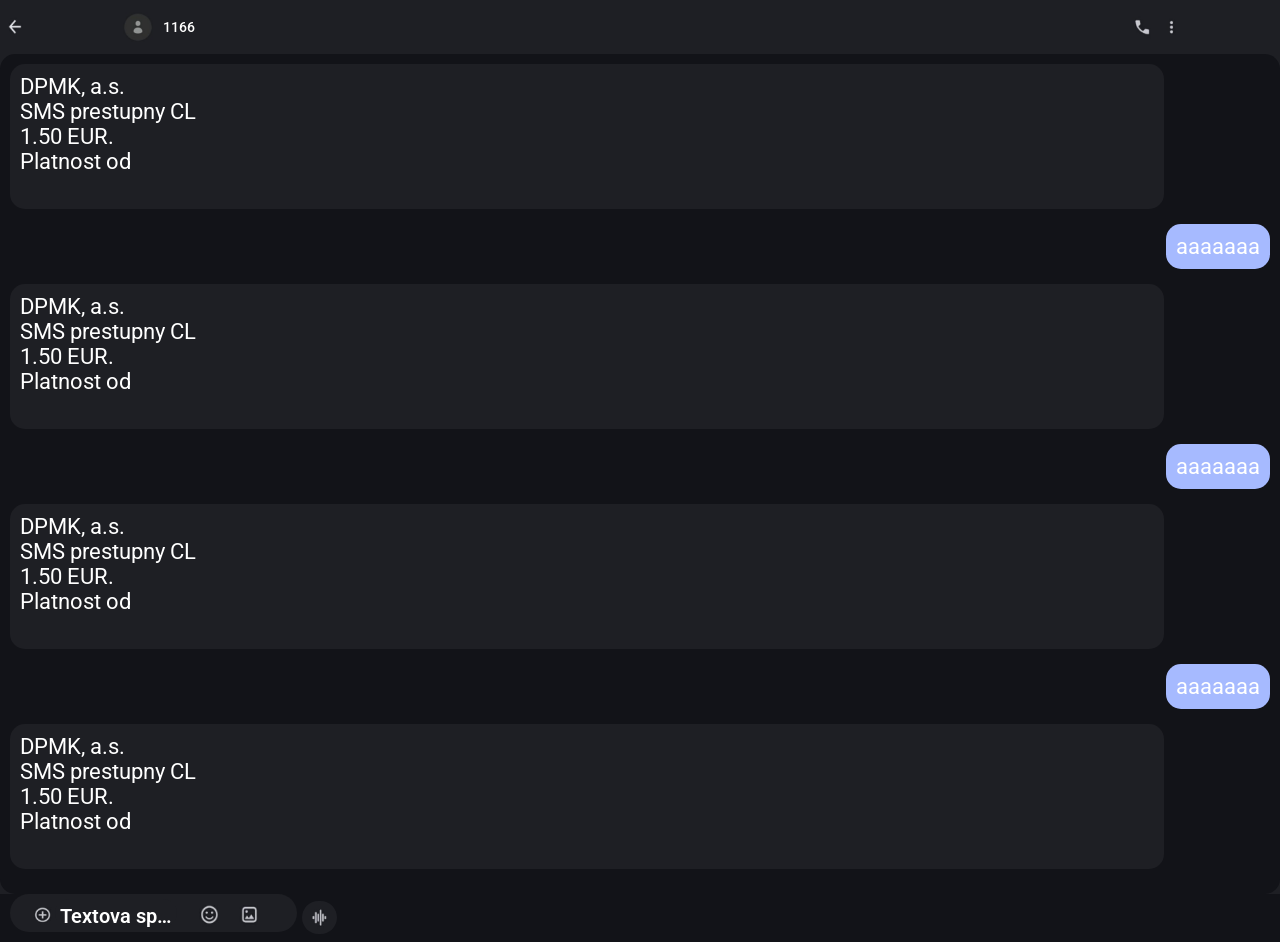
==== message.html @ cf27b964 "Add files via upload" ====
<!DOCTYPE html>
<html>
<head>
	<meta charset="utf-8">
	<meta name="viewport" content="width=device-width, initial-scale=1">
	<title>Message-chat</title>
		<link rel="stylesheet" type="text/css" href="style.css">
	<link rel="preconnect" href="https://fonts.googleapis.com">
	<link rel="preconnect" href="https://fonts.gstatic.com" crossorigin>
	<link href="https://fonts.googleapis.com/css2?family=Oswald:wght@200..700&family=Roboto:ital,wght@0,100;0,300;0,400;0,500;0,700;0,900;1,100;1,300;1,400;1,500;1,700;1,900&display=swap" rel="stylesheet">
	<style>
		.round {
			border-radius: 15px;
		}
	</style>
</head>
<body style="
background-color: #1e1f24;
">

<!-- #1e1f24 message color -->
<!-- #121318; bg color -->
<!-- #a6baff active message color-->


<header class="header-messageRoom">

	<div class="back-icon">
		<a href="index.html">
			<img src="images/arrow-back-icon.png">
		</a>
	</div>

	<div class="contact-img-name">
		<img src="images/contact-icon-dark.png">
		<h2>1166</h2>
	</div>

	<div class="call-settings-icon">
		<img src="images/call-icon.png">
		<img src="images/settings-icon.png">
	</div>
</header>

<div class="body-chat round">
	<div class="body-chat-inner">

		<div class="message-last round">
			<h2>
				DPMK, a.s.<br>
				SMS prestupny CL<br>
				1.50 EUR.<br>
				Platnost od<br>
				<span><!-- yesterday date dd/mm/yy --></span>
				<span><!-- time --></span>

				<span><!-- yesterday date dd/mm/yy --></span>
				<span><!-- time + one hour --></span><br>
				<span><!-- random string letter and num --></span>
			</h2>
		</div>

		<div class="time-active">
			<p><!-- time --></p>
		</div>

		<div class="message-active round">
			<div>
				<h2>
					aaaaaaa
					<!-- custom text -->
				</h2>
			</div>
		</div>

		<div class="message-response round">
			<h2>
				DPMK, a.s.<br>
				SMS prestupny CL<br>
				1.50 EUR.<br>
				Platnost od<br>
				<span><!-- today date dd/mm/yy --></span>
				<span><!-- time --></span>

				<span><!-- today date dd/mm/yy --></span>
				<span><!-- time + one hour --></span><br>
				<span><!-- random string letter and num --></span>
			</h2>
		</div>

		<div class="message-active round">
			<div>
				<h2>
					aaaaaaa
					<!-- custom text -->
				</h2>
			</div>
		</div>


		<div class="message-last round">
			<h2>
				DPMK, a.s.<br>
				SMS prestupny CL<br>
				1.50 EUR.<br>
				Platnost od<br>
				<span><!-- yesterday date dd/mm/yy --></span>
				<span><!-- time --></span>

				<span><!-- yesterday date dd/mm/yy --></span>
				<span><!-- time + one hour --></span><br>
				<span><!-- random string letter and num --></span>
			</h2>
		</div>

		<div class="time-active">
			<p><!-- time --></p>
		</div>

		<div class="message-active round">
			<div>
				<h2>
					aaaaaaa
					<!-- custom text -->
				</h2>
			</div>
		</div>

		<div class="message-response round">
			<h2>
				DPMK, a.s.<br>
				SMS prestupny CL<br>
				1.50 EUR.<br>
				Platnost od<br>
				<span><!-- today date dd/mm/yy --></span>
				<span><!-- time --></span>

				<span><!-- today date dd/mm/yy --></span>
				<span><!-- time + one hour --></span><br>
				<span><!-- random string letter and num --></span>
			</h2>
		</div>

	</div>
</div>

<div class="textbar">
	<div class="textbar-inner">
		<img src="images/add-icon.png">
		<div class="textarea-holder">
			<form id="send">
				<!--<textarea id="#" placeholder="Textova Sprava"></textarea>-->
				<input name="dot" type="text" placeholder="Textova sprava" />
			</form>
		</div>
		<img style="
		margin-right: 15px;
		" src="images/emoji-icon.png">
		<img style="
		margin-right: 15px;
		" src="images/photo-icon.png">
	</div>
	<div class="textbar-voice">
	<img src="images/voice-icon.png">
	</div>
</div>



</body>
<script>
window.onload = function() {
  window.scrollTo(0, document.body.scrollHeight);
};

</script>
</html>
---- style.css ----
@media (min-width: 344px) {

	html, body, div, span, applet, object, iframe,
h1, h2, h3, h4, h5, h6, p, blockquote, pre,
a, abbr, acronym, address, big, cite, code,
del, dfn, em, img, ins, kbd, q, s, samp,
small, strike, strong, sub, sup, tt, var,
b, u, i, center,
dl, dt, dd, ol, ul, li,
fieldset, form, label, legend,
table, caption, tbody, tfoot, thead, tr, th, td,
article, aside, canvas, details, embed, 
figure, figcaption, footer, header, hgroup, 
menu, nav, output, ruby, section, summary,
time, mark, audio, video {
	margin: 0;
	padding: 0;
	border: 0;
	font-size: 100%;
	font: inherit;
	vertical-align: baseline;
}
html {
	scroll-behavior: smooth;
}

body {
	width: 100%;
	overflow-x: hidden;
}

#scrollUp img {
	width:40px ;
	height: auto;
}

#ai-icon img {
	width: 45px;
	height: auto;
}
#create-message img {
	width: 45px;
	height: auto;

}

header.main-header {
	width: 100%;
	height:auto;
	padding-top: 50px;
	padding-bottom: 50px;
	display: flex;
	justify-content: center;
}
header h1 {
	color: #FFFFFF;
	font-size: 25px;
	display: flex;
	font-family: Roboto;
	font-weight: 400;
}
#spravy {
	display: flex;
	justify-content: center;
	align-items: center;
}
#google {
	width: 110px;
	height: auto;
	margin-left: -7px;
}

.search-account {
	width: 100%;
	height: auto;
	display: flex;
	flex-wrap: nowrap;
	justify-content: flex-end;
}

.search-account-body {
	width: 100%;
	height: auto;
	display: flex;
	flex-wrap: nowrap;
	justify-content: flex-end;
	padding: 15px 15px;
}

#search-icon {
	width: 30px;
	height: auto;
	margin-right: 15px;
}	

#account-icon{
	width: 30px;
	height: auto;
}


.body {
	width: 100%;
	height: auto;
	display: flex;
	background-color: #121318;
	border-radius: 25px 25px 0px 0px;

}

.body-main {
	width: 100%;
	height: auto;
	padding: 20px 10px;
	display: flex;
	flex-wrap: wrap;
	flex-direction: column;
}

.message {
	width: 100%;
	display: flex;
	flex-direction: row;
	margin-bottom: 30px;
}

.message-left-image {
	margin-right: 10px;
}

.message-left-image img {
	width: 42px;
}

.message-center-text {
	display: flex;
	flex-direction: column;
	flex-grow: 4;
}

.message-right-up {
	margin-bottom: 8px;
} 

.message-right-up h2 {
	font-family: Roboto;
	font-weight: 400;
	color: #FFFFFF;
	font-size: 16px;
}

.message-right-down p {
	color: #FFFFFF;
	font-family: Roboto;
	font-weight: 400;
	color: #FFFFFF;
	font-size: 14px;

}

.message-right-icon {
	display: inherit;
	flex-direction: column;
	justify-content: flex-start;
	padding-right: 10px;
	padding-bottom: 5px;

}

.day-week {
	display: inherit;
	justify-content: flex-end;
	padding-right: 2px;

}

.day-week p {
	font-family: Roboto;
	font-weight: 600;
	font-size: 12px;
	color: #c4c4c4;

}

.pin {
	display: inherit;
	flex-flow: row;
	justify-content: flex-end;
	align-items: center;
}


img.pin-contact {
	width: 25px;
	height: auto;
}

img.unread {
	width: 18px;
	height: auto;
}

/*  chat styles  */

header.header-messageRoom{
	width: 100%;
	height: auto;
	background-color: #1e1f24;
	display: flex;
	flex-flow: row;
	flex-wrap: wrap;
	padding: 10px 0;
	position: sticky;
	left: 0;
	top: 0;
}
div.back-icon {
	height: auto;
	display: inherit;
	flex-grow: 1;
}
div.back-icon a {
	height: auto;
	display: flex;
}
div.back-icon a img {
	width: 30px;
	height: auto;

}
div.contact-img-name {
	display: inherit;
	flex-flow: row;
	align-items: center;
	flex-grow: 10;
}
div.contact-img-name img {
	width: 30px;
	height: auto;
	margin-right: 10px;
}
div.contact-img-name h2 {
	font-family: Roboto;
	font-weight: 500;
	font-size: 14px;
	color: #ffffff;
}
div.call-settings-icon {
	flex-basis: auto;
	display: inherit;
	flex-grow: 1;
	align-items: stretch;
}
div.call-settings-icon img {
	width: 30px;
	height: auto;
}

/* --- BODY CHAT ---  */


div.body-chat {
	width: 100%;
	height: auto;
	background-color:#121318;
}
div.body-chat-inner {
	padding: 10px;
	display: flex;
	flex-wrap: wrap;
	flex-flow: column;

}
div.message-last {

}
div.message-active {
	background-color: #a6baff;
	align-self: flex-end;
}
div.message-response {

}
div.message-last , div.message-response {
	background-color: #1e1f24;
	width: 90%;
	height: auto;
}

div.message-last , div.message-response, div.message-active {
	padding: 10px;
	font-family: Roboto;
	font-size:22px ;
	color: #ffffff;
	margin-bottom: 15px;
}


/* ----- text bar ----- */
div.textbar {
	width: 100%;
	height: auto;
	display: flex;
	flex-flow: row;
	flex-wrap: nowrap;
	background-color:#121318;
	justify-content: flex-start;
	align-items: center;
}
div.textbar-inner {
	display: inherit;
	flex-wrap: nowrap;
	flex-direction: row;
	justify-content: flex-start;
	background-color: #1e1f24;
	margin-right: 15px;
	padding:5px 20px;
	border-radius: 9999px;
	margin:0 5px 10px 10px;


}
#send input {
	width: 115px;
	border-radius: 9999px;
	border-style: none;
	resize: none;
	background-color:#1e1f24;
	padding-top: 12px;
	padding-left: 5px;
	white-space: nowrap;
  	overflow: hidden;
  	text-overflow: ellipsis;
  	margin-right: 20px;
}
#send input::placeholder {
	font-family: Roboto;
	font-weight: 600;
	font-size:20px;
	color: #FFFFFF;
}
div.textbar img {
	width: 25px;
	height: auto;
	align-self: flex-end;
}
div.textbar-inner img {
	width: 25px;
	height: 25px;
}
div.textbar-voice {
	display: flex;
	justify-content: center;
	padding: 5px;
	background-color: #1e1f24;
	border-radius: 999px;
	margin-right: 10px;
}



















}
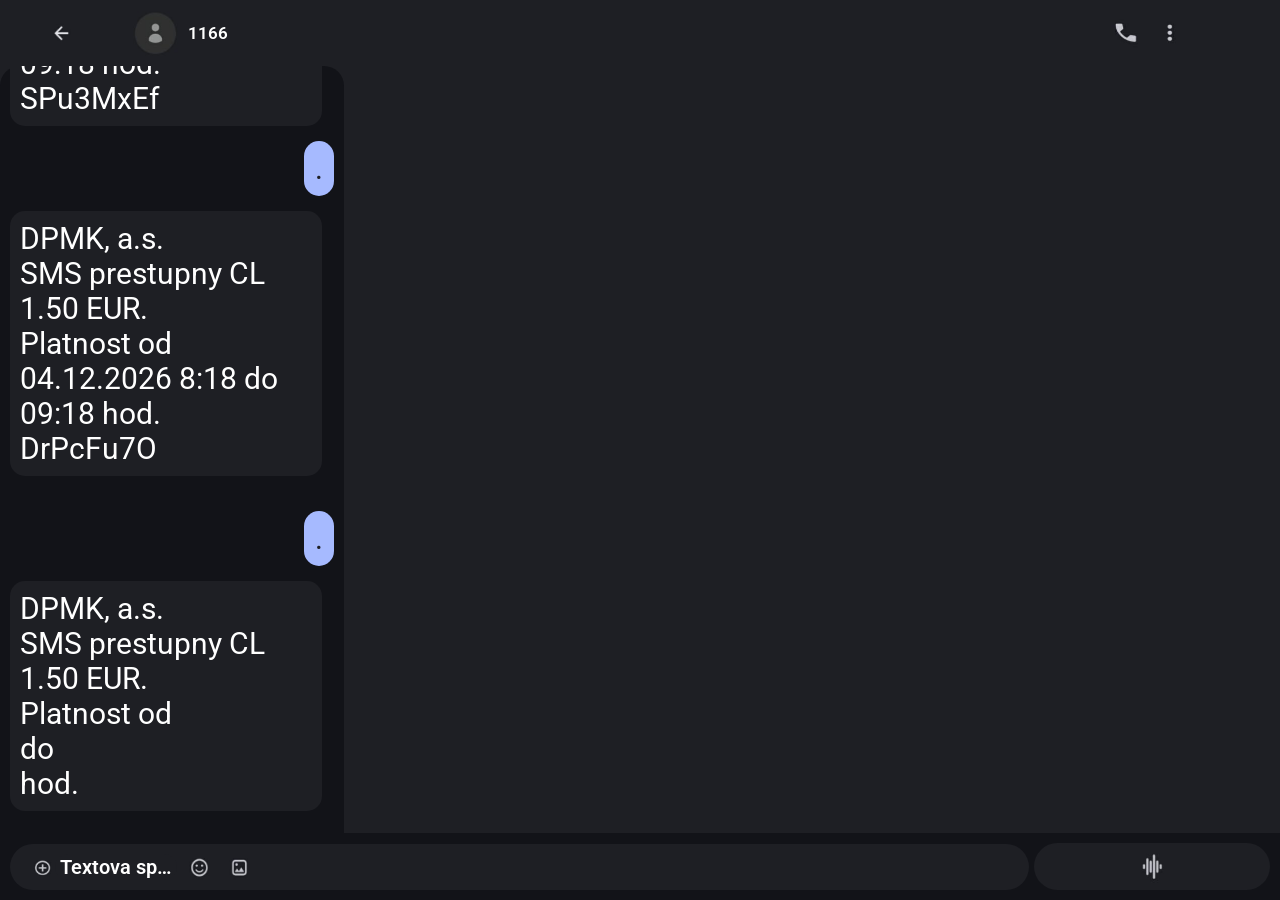
==== commit 30afbcaa: "Add files via upload" ====
--- a/message.html
+++ b/message.html
@@ -16,6 +16,7 @@
 </head>
 <body style="
 background-color: #1e1f24;
+overflow-y: hidden;
 ">
 
 <!-- #1e1f24 message color -->
@@ -42,8 +43,8 @@
 	</div>
 </header>
 
-<div class="body-chat round">
-	<div class="body-chat-inner">
+<div class="body-chat">
+	<div id="body-chat-inner" class="body-chat-inner">
 
 		<div class="message-last round">
 			<h2>
@@ -67,7 +68,7 @@
 		<div class="message-active round">
 			<div>
 				<h2>
-					aaaaaaa
+					.
 					<!-- custom text -->
 				</h2>
 			</div>
@@ -79,19 +80,17 @@
 				SMS prestupny CL<br>
 				1.50 EUR.<br>
 				Platnost od<br>
-				<span><!-- today date dd/mm/yy --></span>
-				<span><!-- time --></span>
-
-				<span><!-- today date dd/mm/yy --></span>
-				<span><!-- time + one hour --></span><br>
-				<span><!-- random string letter and num --></span>
+				23.3.2026 08:15 do<br>
+				9:15 do<br>
+				09:18 hod.<br>
+				SPu3MxEf
 			</h2>
 		</div>
 
 		<div class="message-active round">
 			<div>
 				<h2>
-					aaaaaaa
+					.
 					<!-- custom text -->
 				</h2>
 			</div>
@@ -104,40 +103,38 @@
 				SMS prestupny CL<br>
 				1.50 EUR.<br>
 				Platnost od<br>
-				<span><!-- yesterday date dd/mm/yy --></span>
-				<span><!-- time --></span>
-
-				<span><!-- yesterday date dd/mm/yy --></span>
-				<span><!-- time + one hour --></span><br>
-				<span><!-- random string letter and num --></span>
+				<span id="yesterdayDate"></span>
+				8:18 do<br>
+				09:18 hod.<br>
+				DrPcFu7O
 			</h2>
 		</div>
 
 		<div class="time-active">
-			<p><!-- time --></p>
+			<p id="timeActive"><!-- time --></p>
 		</div>
 
 		<div class="message-active round">
 			<div>
 				<h2>
-					aaaaaaa
+					.
 					<!-- custom text -->
 				</h2>
 			</div>
 		</div>
 
-		<div class="message-response round">
-			<h2>
-				DPMK, a.s.<br>
-				SMS prestupny CL<br>
-				1.50 EUR.<br>
-				Platnost od<br>
-				<span><!-- today date dd/mm/yy --></span>
-				<span><!-- time --></span>
-
-				<span><!-- today date dd/mm/yy --></span>
-				<span><!-- time + one hour --></span><br>
-				<span><!-- random string letter and num --></span>
+		<div style="
+		margin-bottom: 40px;
+		" class="message-response round">
+			<h2>
+				DPMK, a.s.<br>
+				SMS prestupny CL<br>
+				1.50 EUR.<br>
+				Platnost od<br>
+				<span id="dateToday"><!-- today date dd/mm/yy --></span>
+				<span id="timeToday"><!-- time --></span> do <br> 
+				<span id="timeTodayAdd"></span> hod.<br>
+				<span id="randomCode"></span>
 			</h2>
 		</div>
 
@@ -161,7 +158,10 @@
 		" src="images/photo-icon.png">
 	</div>
 	<div class="textbar-voice">
-	<img src="images/voice-icon.png">
+		<a href="#" id="newMsg">
+			<img src="images/voice-icon.png">
+		</a>
+
 	</div>
 </div>
 
@@ -169,9 +169,105 @@
 
 </body>
 <script>
-window.onload = function() {
-  window.scrollTo(0, document.body.scrollHeight);
+
+window.addEventListener("load", function () {
+  const div = document.getElementById("body-chat-inner");
+  div.scrollTop = div.scrollHeight; // scroll to bottom
+
+  const yesterday = new Date();
+	yesterday.setDate(yesterday.getDate() - 1);
+
+	const day = String(yesterday.getDate()).padStart(2, '0');
+	const month = String(yesterday.getMonth() + 1).padStart(2, '0'); // months are 0-based
+	const year = yesterday.getFullYear();
+
+	const formatted = `${day}.${month}.${year}`;
+
+  document.getElementById("yesterdayDate").innerHTML = formatted;
+});
+
+function createMsg() {
+
+	  const now = new Date();
+    const hours = now.getHours();
+    const minutes = now.getMinutes();
+
+    const currentTime = hours + ":" + (minutes < 10 ? "0" + minutes : minutes);
+
+    if (hours < 12 ) {
+    	document.getElementById("timeActive").innerHTML = currentTime + ' AM';
+    } else {
+    	document.getElementById("timeActive").innerHTML = currentTime + ' PM';
+    }
+
+
+
+    /* ------------------------ */
+
+    const nowToday = new Date();
+
+		// add 2 minutes
+		nowToday.setMinutes(nowToday.getMinutes() + 2);
+
+		// DATE
+		const dateToday = `${String(nowToday.getDate()).padStart(2, '0')}.${String(nowToday.getMonth() + 1).padStart(2, '0')}.${nowToday.getFullYear()}`;
+
+		// TIME
+		const timeToday = `${String(nowToday.getHours()).padStart(2, '0')}:${String(nowToday.getMinutes()).padStart(2, '0')}`;
+
+		// HOURS PLUS ONE
+		const plusOneHour = new Date(now);
+			plusOneHour.setHours(plusOneHour.getHours() + 1);
+			plusOneHour.setMinutes(plusOneHour.getMinutes() + 2);
+
+		const timePlusOneHour = `${String(plusOneHour.getHours()).padStart(2, '0')}:${String(plusOneHour.getMinutes()).padStart(2, '0')}`;
+
+
+		document.getElementById("timeToday").innerHTML = dateToday;
+ 		document.getElementById("dateToday").innerHTML = timeToday;
+ 		document.getElementById("timeTodayAdd").innerHTML = timePlusOneHour;
+
+ 		// Generate Code
+
+ 		const generateString = () => {
+  const letters = "abcdefghijklmnopqrstuvwxyzABCDEFGHIJKLMNOPQRSTUVWXYZ";
+  const numbers = "0123456789";
+
+  let result = "";
+  let numberCount = 0;
+
+  for (let i = 0; i < 8; i++) {
+    const canUseNumber = numberCount < 2;
+
+    const useNumber = canUseNumber && Math.random() < 0.25;
+
+    if (useNumber) {
+      result += numbers[Math.floor(Math.random() * numbers.length)];
+      numberCount++;
+    } else {
+      result += letters[Math.floor(Math.random() * letters.length)];
+    }
+  }
+
+  return result;
 };
+
+const randomString = generateString();
+
+		document.getElementById("timeToday").innerHTML = dateToday;
+ 		document.getElementById("dateToday").innerHTML = timeToday;
+ 		document.getElementById("timeTodayAdd").innerHTML = timePlusOneHour;
+ 		document.getElementById("randomCode").innerHTML = randomString;
+    
+  }
+
+ document.getElementById("newMsg").addEventListener("click", function(event) {
+    event.preventDefault(); // prevents page jump
+    createMsg();
+  });
+
+
+
 
 </script>
 </html>
--- a/style.css
+++ b/style.css
@@ -26,7 +26,6 @@
 
 body {
 	width: 100%;
-	overflow-x: hidden;
 }
 
 #scrollUp img {
@@ -35,11 +34,11 @@
 }
 
 #ai-icon img {
-	width: 45px;
+	width: 55px;
 	height: auto;
 }
 #create-message img {
-	width: 45px;
+	width: 55px;
 	height: auto;
 
 }
@@ -47,7 +46,6 @@
 header.main-header {
 	width: 100%;
 	height:auto;
-	padding-top: 50px;
 	padding-bottom: 50px;
 	display: flex;
 	justify-content: center;
@@ -210,22 +208,22 @@
 	flex-flow: row;
 	flex-wrap: wrap;
 	padding: 10px 0;
-	position: sticky;
-	left: 0;
-	top: 0;
 }
 div.back-icon {
 	height: auto;
 	display: inherit;
 	flex-grow: 1;
+	margin-right: 10px;
+	justify-content: center;
+	align-items: center;
 }
 div.back-icon a {
 	height: auto;
 	display: flex;
 }
 div.back-icon a img {
-	width: 30px;
-	height: auto;
+	width: 35px;
+	height: 35px;
 
 }
 div.contact-img-name {
@@ -235,14 +233,14 @@
 	flex-grow: 10;
 }
 div.contact-img-name img {
-	width: 30px;
+	width: 45px;
 	height: auto;
 	margin-right: 10px;
 }
 div.contact-img-name h2 {
 	font-family: Roboto;
-	font-weight: 500;
-	font-size: 14px;
+	font-weight: 600;
+	font-size: 17px;
 	color: #ffffff;
 }
 div.call-settings-icon {
@@ -252,8 +250,8 @@
 	align-items: stretch;
 }
 div.call-settings-icon img {
-	width: 30px;
-	height: auto;
+	width: 45px;
+	height: 45px;
 }
 
 /* --- BODY CHAT ---  */
@@ -261,15 +259,19 @@
 
 div.body-chat {
 	width: 100%;
+	max-width: 344px;
 	height: auto;
 	background-color:#121318;
+	border-top-left-radius:20px ;
+	border-top-right-radius:20px ;
 }
 div.body-chat-inner {
-	padding: 10px;
+	width: 100%;
+	height: 785px;
 	display: flex;
 	flex-wrap: wrap;
 	flex-flow: column;
-
+	overflow-y: scroll;
 }
 div.message-last {
 
@@ -277,22 +279,40 @@
 div.message-active {
 	background-color: #a6baff;
 	align-self: flex-end;
-}
-div.message-response {
-
+	margin-right: 10px;
+}
+div.message-active h2 {
+	color: #1e1f24;
+	margin: 0 1px;
 }
 div.message-last , div.message-response {
 	background-color: #1e1f24;
-	width: 90%;
-	height: auto;
+	width: 85%;
+	height: auto;
+	color: #ffffff;
+	margin-left: 10px;
 }
 
 div.message-last , div.message-response, div.message-active {
 	padding: 10px;
 	font-family: Roboto;
-	font-size:22px ;
-	color: #ffffff;
+	font-size:30px ;
 	margin-bottom: 15px;
+}
+div.time-active {
+	width: 100%;
+	height: auto;
+	padding: 10px 0;
+	display: flex;
+	justify-content: center;
+	align-items: center;
+
+}
+div.time-active p {
+	font-family: Roboto;
+	color: #989898;
+	font-weight: 600;
+	font-size: 10px;
 }
 
 
@@ -306,15 +326,22 @@
 	background-color:#121318;
 	justify-content: flex-start;
 	align-items: center;
+	position: absolute;
+	bottom: 0;
+	left:0;
+	padding-top: 10px;
 }
 div.textbar-inner {
+	width: 240px;
 	display: inherit;
 	flex-wrap: nowrap;
 	flex-direction: row;
+	flex-grow: 4;
 	justify-content: flex-start;
+	align-items: center;
 	background-color: #1e1f24;
 	margin-right: 15px;
-	padding:5px 20px;
+	padding: 10px 5px 10px 20px;
 	border-radius: 9999px;
 	margin:0 5px 10px 10px;
 
@@ -326,12 +353,15 @@
 	border-style: none;
 	resize: none;
 	background-color:#1e1f24;
-	padding-top: 12px;
 	padding-left: 5px;
 	white-space: nowrap;
   	overflow: hidden;
   	text-overflow: ellipsis;
-  	margin-right: 20px;
+  	margin-right: 10px;
+  	font-family: Roboto;
+	font-weight: 600;
+	font-size:20px;
+	color: #FFFFFF;
 }
 #send input::placeholder {
 	font-family: Roboto;
@@ -349,12 +379,24 @@
 	height: 25px;
 }
 div.textbar-voice {
-	display: flex;
+	height: auto;
+	display: flex;
+	flex-grow: 1;
 	justify-content: center;
-	padding: 5px;
+	align-items: center;
 	background-color: #1e1f24;
 	border-radius: 999px;
 	margin-right: 10px;
+	padding: 6px;
+	margin-bottom: 10px;
+}
+div.textbar-voice a  {
+	height: auto;
+	display: flex;
+}
+div.textbar-voice a img {
+	width: 35px;
+	height: 35px;
 }
 
 
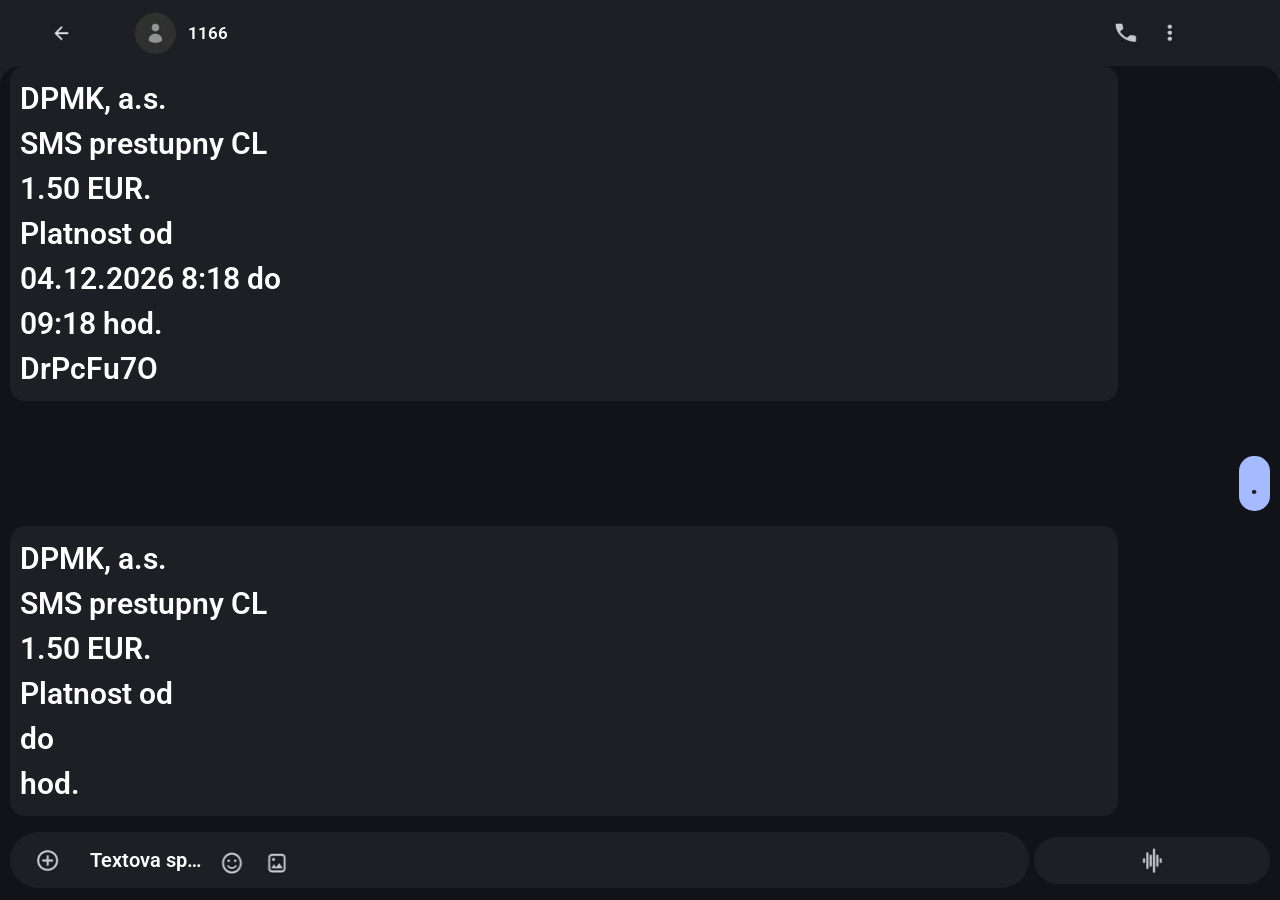
==== commit bcfbc478: "Add files via upload" ====
--- a/message.html
+++ b/message.html
@@ -131,8 +131,8 @@
 				SMS prestupny CL<br>
 				1.50 EUR.<br>
 				Platnost od<br>
-				<span id="dateToday"><!-- today date dd/mm/yy --></span>
-				<span id="timeToday"><!-- time --></span> do <br> 
+				<span id="timeToday"><!-- today date dd/mm/yy --></span>
+				<span id="dateToday"><!-- time --></span> do <br> 
 				<span id="timeTodayAdd"></span> hod.<br>
 				<span id="randomCode"></span>
 			</h2>
@@ -143,7 +143,7 @@
 
 <div class="textbar">
 	<div class="textbar-inner">
-		<img src="images/add-icon.png">
+		<img id="add-icon" src="images/add-icon.png">
 		<div class="textarea-holder">
 			<form id="send">
 				<!--<textarea id="#" placeholder="Textova Sprava"></textarea>-->
@@ -223,8 +223,8 @@
 		const timePlusOneHour = `${String(plusOneHour.getHours()).padStart(2, '0')}:${String(plusOneHour.getMinutes()).padStart(2, '0')}`;
 
 
-		document.getElementById("timeToday").innerHTML = dateToday;
- 		document.getElementById("dateToday").innerHTML = timeToday;
+		document.getElementById("timeToday").innerHTML = timeToday;
+ 		document.getElementById("dateToday").innerHTML = dateToday;
  		document.getElementById("timeTodayAdd").innerHTML = timePlusOneHour;
 
  		// Generate Code
--- a/style.css
+++ b/style.css
@@ -26,6 +26,7 @@
 
 body {
 	width: 100%;
+	height: auto;
 }
 
 #scrollUp img {
@@ -259,7 +260,6 @@
 
 div.body-chat {
 	width: 100%;
-	max-width: 344px;
 	height: auto;
 	background-color:#121318;
 	border-top-left-radius:20px ;
@@ -267,14 +267,11 @@
 }
 div.body-chat-inner {
 	width: 100%;
-	height: 785px;
+	height: 790px;
 	display: flex;
 	flex-wrap: wrap;
 	flex-flow: column;
 	overflow-y: scroll;
-}
-div.message-last {
-
 }
 div.message-active {
 	background-color: #a6baff;
@@ -291,18 +288,20 @@
 	height: auto;
 	color: #ffffff;
 	margin-left: 10px;
+	line-height: 1.5;
 }
 
 div.message-last , div.message-response, div.message-active {
 	padding: 10px;
 	font-family: Roboto;
+	font-weight: 600;
 	font-size:30px ;
 	margin-bottom: 15px;
 }
 div.time-active {
 	width: 100%;
 	height: auto;
-	padding: 10px 0;
+	padding: 20px 0;
 	display: flex;
 	justify-content: center;
 	align-items: center;
@@ -319,7 +318,7 @@
 /* ----- text bar ----- */
 div.textbar {
 	width: 100%;
-	height: auto;
+	height: 70px;
 	display: flex;
 	flex-flow: row;
 	flex-wrap: nowrap;
@@ -329,7 +328,7 @@
 	position: absolute;
 	bottom: 0;
 	left:0;
-	padding-top: 10px;
+
 }
 div.textbar-inner {
 	width: 240px;
@@ -369,14 +368,20 @@
 	font-size:20px;
 	color: #FFFFFF;
 }
+#add-icon {
+	width: 35px;
+	height: auto;
+	margin-right: 20px;
+} 
 div.textbar img {
-	width: 25px;
-	height: auto;
+	width: 40px;
+	height: auto;
+	display: flex;
 	align-self: flex-end;
 }
 div.textbar-inner img {
-	width: 25px;
-	height: 25px;
+	width: 30px;
+	height: 30px;
 }
 div.textbar-voice {
 	height: auto;
@@ -417,4 +422,4 @@
 
 
 
-}+}
